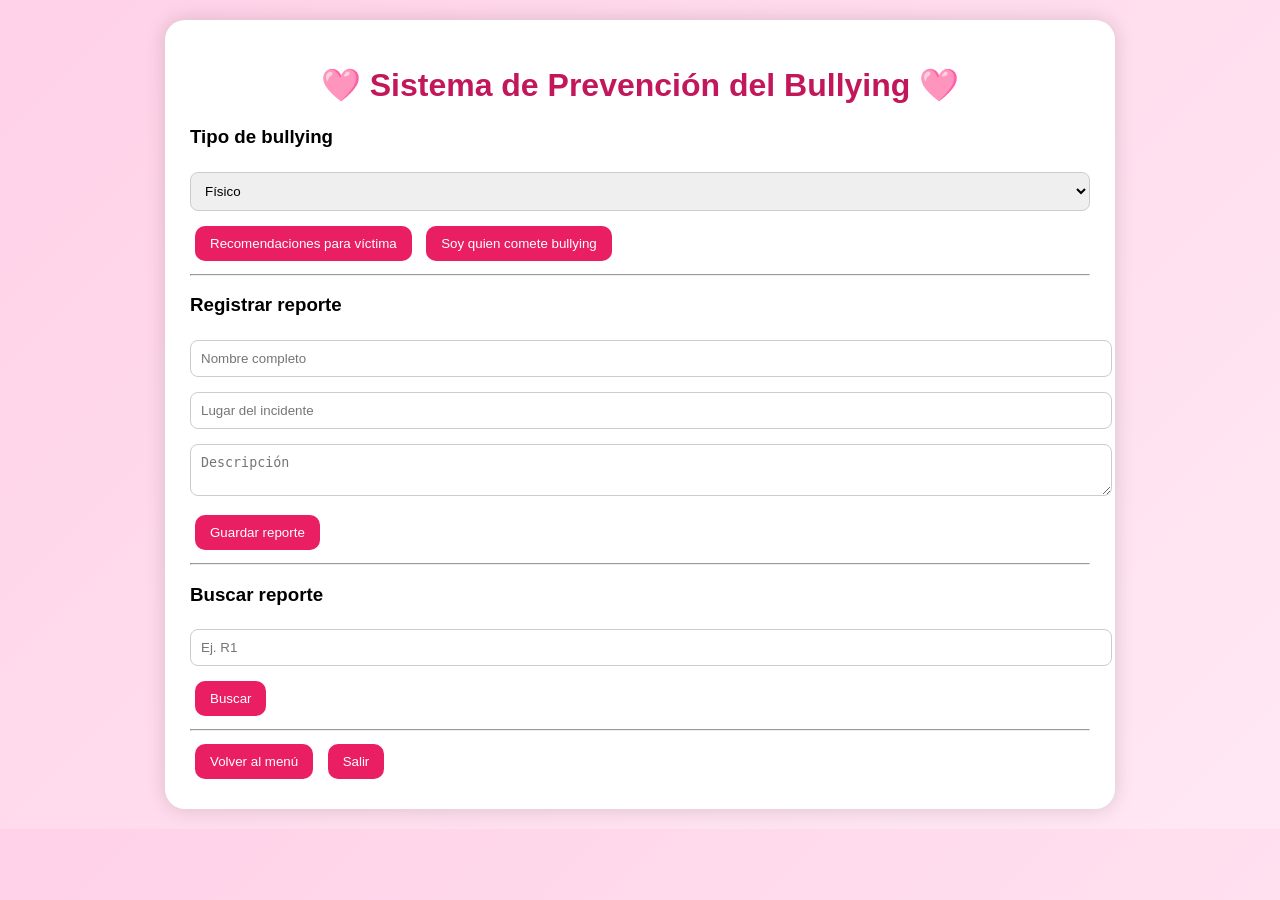
==== bullying.html @ 74b33990 "Create bullying.html" ====
<!DOCTYPE html>
<html lang="es">
<head>
<meta charset="UTF-8">
<meta name="viewport" content="width=device-width, initial-scale=1.0">
<title>Sistema de Prevención del Bullying</title>
<style>
body{
font-family:Arial,sans-serif;
background:linear-gradient(135deg,#ffd1e8,#ffe8f3);
margin:0;padding:20px;
}
.container{
max-width:900px;margin:auto;background:white;
border-radius:20px;padding:25px;
box-shadow:0 0 20px rgba(0,0,0,.15);
}
h1{text-align:center;color:#c2185b}
button{
background:#e91e63;color:white;border:none;
padding:10px 15px;border-radius:10px;
cursor:pointer;margin:5px;
}
button:hover{opacity:.9}
input,select,textarea{
width:100%;padding:10px;margin:5px 0 10px 0;
border-radius:8px;border:1px solid #ccc;
}
.modal{
display:none;position:fixed;left:0;top:0;
width:100%;height:100%;
background:rgba(0,0,0,.5);
}
.modal-content{
background:white;width:80%;max-width:500px;
margin:10% auto;padding:20px;border-radius:15px;
}
</style>
</head>
<body>
<div class="container">
<h1>🩷 Sistema de Prevención del Bullying 🩷</h1>

<h3>Tipo de bullying</h3>
<select id="tipo">
<option>Físico</option>
<option>Verbal</option>
<option>Psicológico</option>
<option>Social</option>
<option>Ciberbullying</option>
<option>Sexual</option>
<option>Otros</option>
</select>

<button onclick="mostrarRecomendaciones()">Recomendaciones para víctima</button>
<button onclick="mostrarAgresor()">Soy quien comete bullying</button>

<hr>

<h3>Registrar reporte</h3>
<input id="nombre" placeholder="Nombre completo">
<input id="lugar" placeholder="Lugar del incidente">
<textarea id="descripcion" placeholder="Descripción"></textarea>

<button onclick="guardarReporte()">Guardar reporte</button>

<hr>

<h3>Buscar reporte</h3>
<input id="buscarCodigo" placeholder="Ej. R1">
<button onclick="buscarReporte()">Buscar</button>

<div id="resultado"></div>

<hr>
<button onclick="volverMenu()">Volver al menú</button>
<button onclick="salir()">Salir</button>
</div>

<div id="modal" class="modal">
<div class="modal-content">
<h2 id="tituloModal"></h2>
<p id="contenidoModal"></p>
<button onclick="cerrarModal()">Cerrar</button>
</div>
</div>

<script>
function obtenerContador(){
let c=localStorage.getItem("contador");
if(!c){localStorage.setItem("contador","1");return 1;}
return parseInt(c);
}

function mostrarModal(t,c){
document.getElementById("tituloModal").innerText=t;
document.getElementById("contenidoModal").innerHTML=c;
document.getElementById("modal").style.display="block";
}

function cerrarModal(){
document.getElementById("modal").style.display="none";
}

function mostrarRecomendaciones(){
const tipo=document.getElementById("tipo").value;
const datos={
"Físico":["Reporta las agresiones.","Guarda evidencias."],
"Verbal":["No respondas insultando.","Habla con alguien de confianza."],
"Psicológico":["Busca apoyo emocional.","Acude a orientación."],
"Social":["Acércate a personas de confianza.","Participa en actividades grupales."],
"Ciberbullying":["Bloquea a los agresores.","Guarda capturas."],
"Sexual":["Denuncia inmediatamente.","Busca ayuda de un adulto."],
"Otros":["Habla con alguien de confianza.","Busca apoyo escolar."]
};
mostrarModal(tipo,datos[tipo][0]+"<br><br>"+datos[tipo][1]);
}

function mostrarAgresor(){
mostrarModal(
"Reflexión",
"1. Reflexiona sobre cómo tus acciones afectan a otras personas.<br><br>2. Ofrece una disculpa sincera y busca mejorar tu comportamiento."
);
}

function guardarReporte(){
let contador=obtenerContador();
let codigo="R"+contador;

let reporte={
codigo:codigo,
nombre:document.getElementById("nombre").value,
tipo:document.getElementById("tipo").value,
lugar:document.getElementById("lugar").value,
descripcion:document.getElementById("descripcion").value
};

localStorage.setItem(codigo,JSON.stringify(reporte));
localStorage.setItem("contador",contador+1);

mostrarModal(
"Reporte Guardado",
"Código: "+codigo+"<br>Nombre: "+reporte.nombre+"<br>Tipo: "+reporte.tipo
);
}

function buscarReporte(){
let codigo=document.getElementById("buscarCodigo").value;
let dato=localStorage.getItem(codigo);

if(dato){
let r=JSON.parse(dato);
document.getElementById("resultado").innerHTML=
"<b>"+r.codigo+"</b><br>"+
r.nombre+"<br>"+
r.tipo+"<br>"+
r.lugar+"<br>"+
r.descripcion;
}else{
document.getElementById("resultado").innerHTML="Reporte no encontrado";
}
}

function volverMenu(){
document.getElementById("nombre").value="";
document.getElementById("lugar").value="";
document.getElementById("descripcion").value="";
document.getElementById("buscarCodigo").value="";
document.getElementById("resultado").innerHTML="";
}

function salir(){
window.close();
alert("Puedes cerrar la pestaña del navegador.");
}
</script>
</body>
</html>
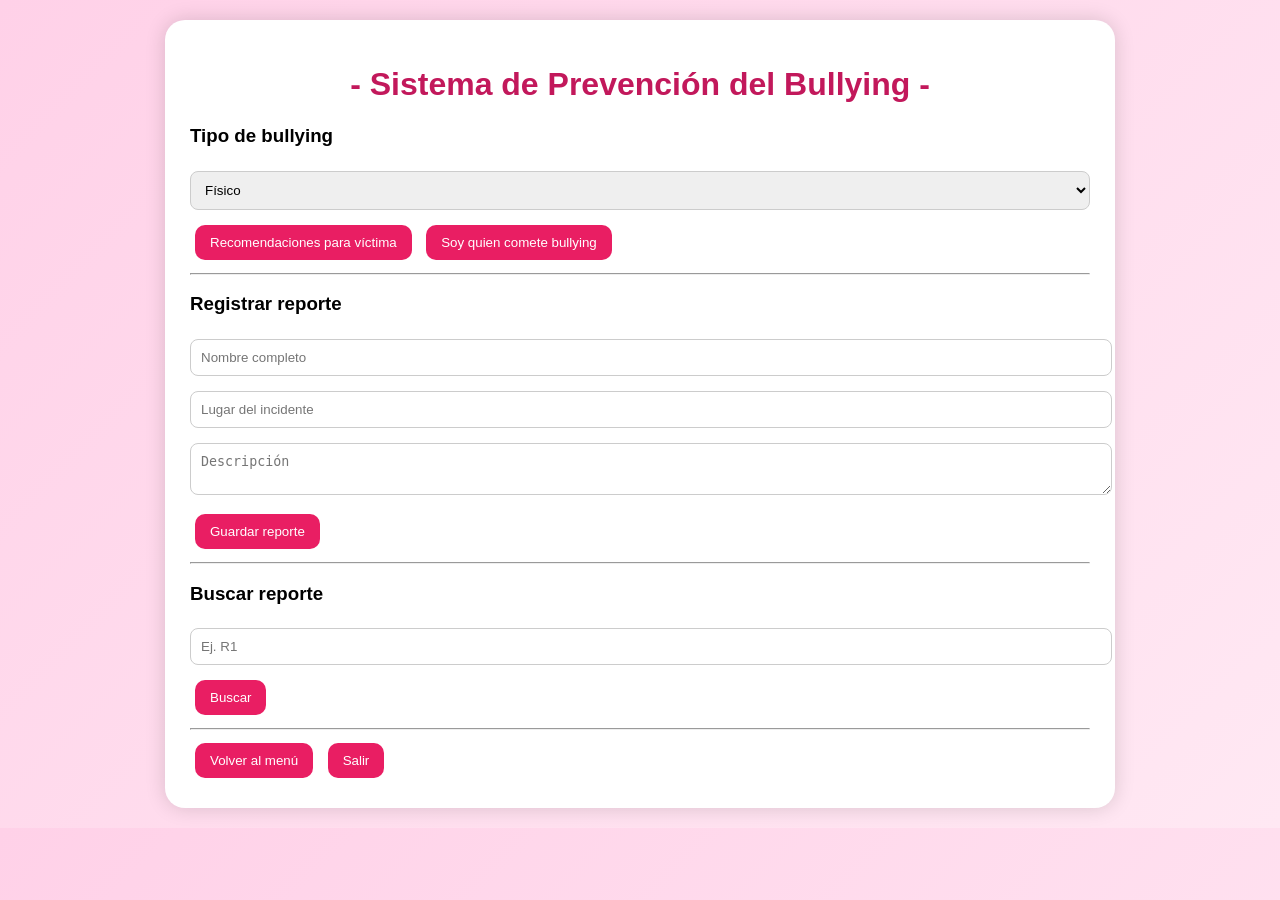
==== commit 47bea7ed: "Update heading style for bullying prevention page" ====
--- a/bullying.html
+++ b/bullying.html
@@ -39,7 +39,7 @@
 </head>
 <body>
 <div class="container">
-<h1>🩷 Sistema de Prevención del Bullying 🩷</h1>
+<h1>- Sistema de Prevención del Bullying -</h1>
 
 <h3>Tipo de bullying</h3>
 <select id="tipo">
